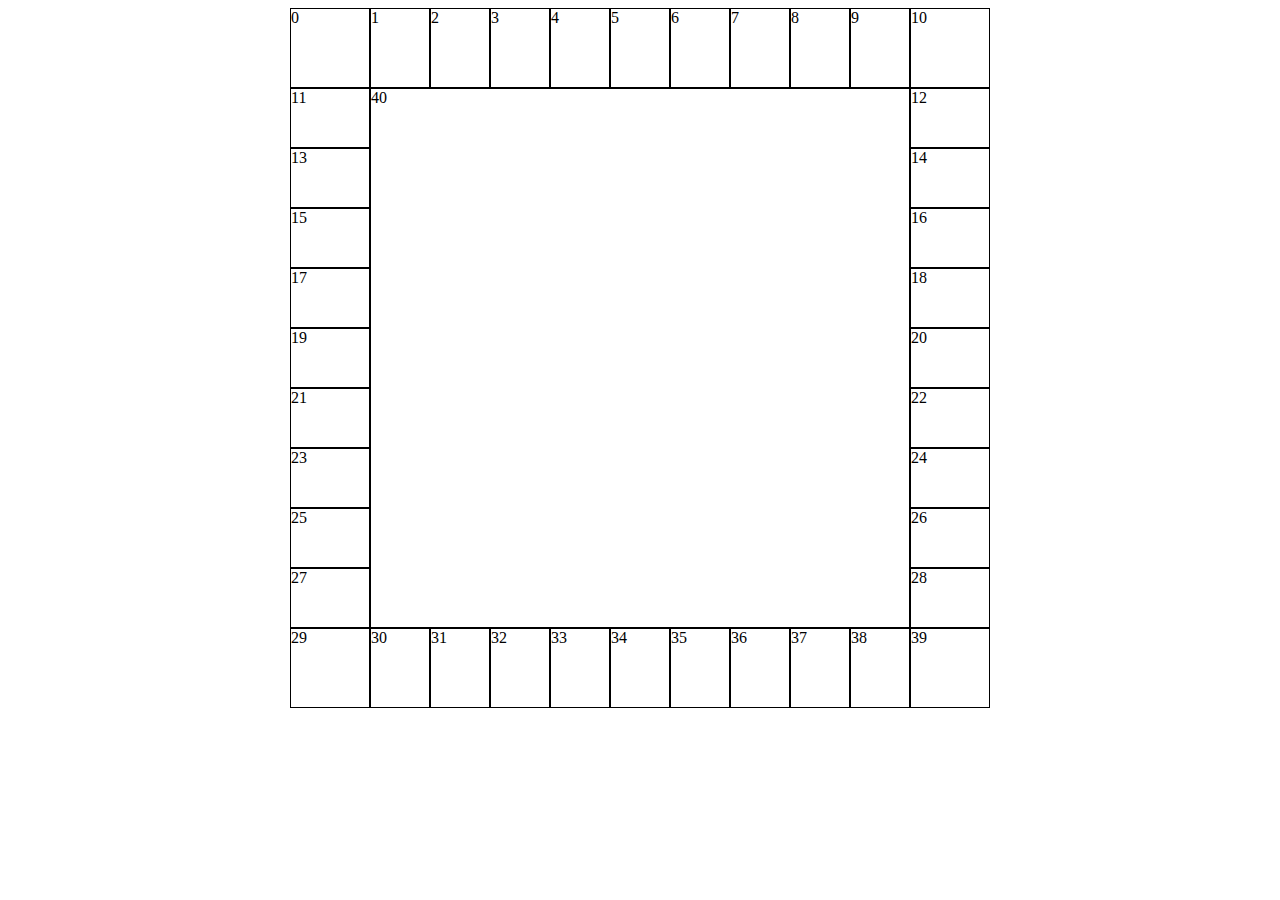
==== php/index.html @ 599a8031 "prima prova" ====
<!DOCTYPE html>
<html>
    <head>
        <link rel="stylesheet" href="/css/boardstyle.css"/>
        <script type="text/JavaScript" src="/js/ board.js"></script>
    </head>
    <body onload="main()">
        <div id="board"></div>   
    </body>
</html>
---- css/boardstyle.css ----
#board {
    display: grid;
    grid-template-columns: 80px 60px 60px 60px 60px 60px 60px 60px 60px 60px 80px;
    grid-template-rows: 80px 60px 60px 60px 60px 60px 60px 60px 60px 60px 80px;
    justify-content: center;
}


.board-item{
    border: solid 1px black;
}

#main{
    grid-area: 2 / 2 / 11 / 11;
}
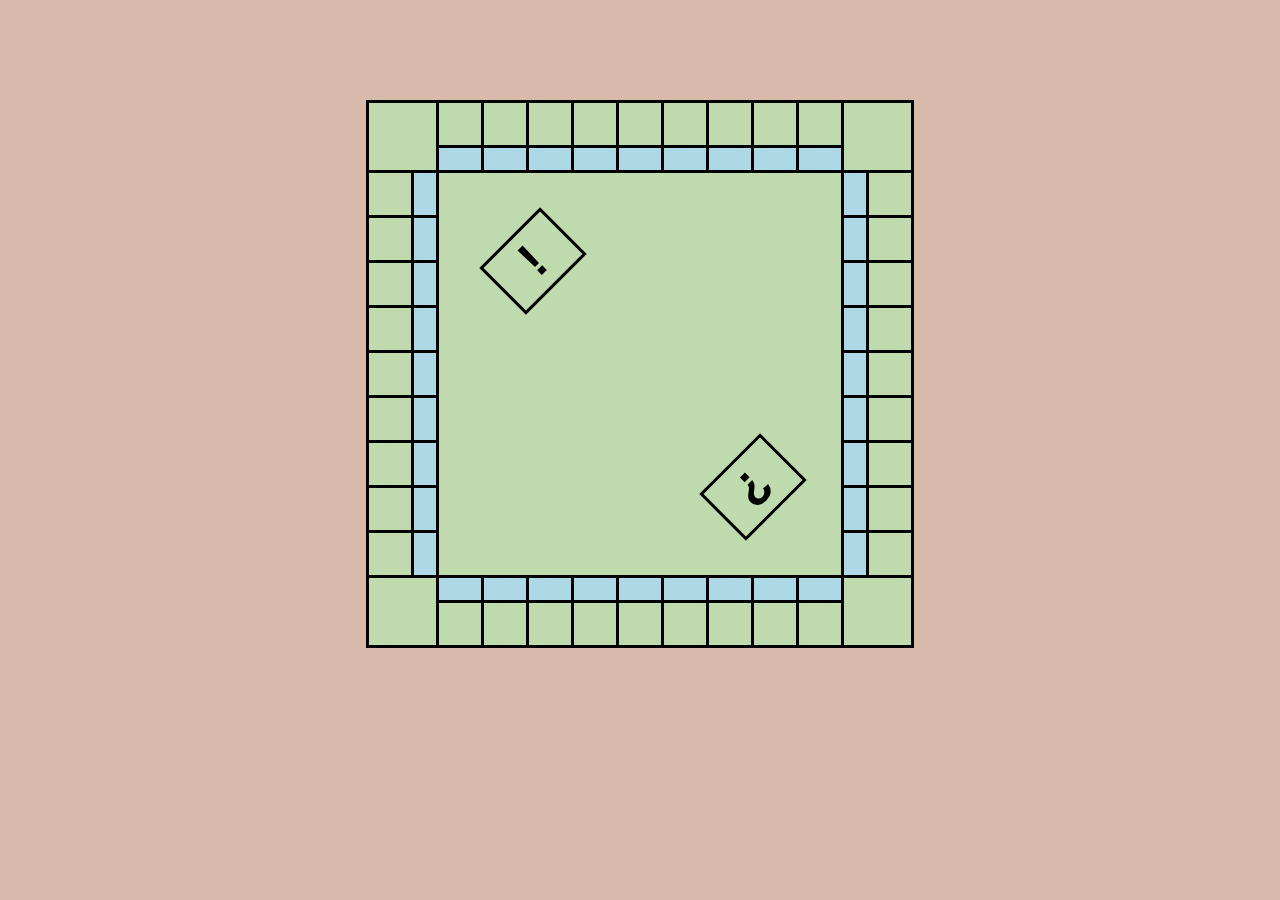
==== commit bf180619: "layout iniziato" ====
--- a/php/index.html
+++ b/php/index.html
@@ -2,9 +2,10 @@
 <html>
     <head>
         <link rel="stylesheet" href="/css/boardstyle.css"/>
-        <script type="text/JavaScript" src="/js/ board.js"></script>
+        <script type="text/JavaScript" src="/js/board.js"></script>
+        <script type="text/JavaScript" src="/js/game.js"></script>
     </head>
-    <body onload="main()">
-        <div id="board"></div>   
+    <body>
+        <div id="board-container"><div id="board"></div></div>
     </body>
 </html>--- a/css/boardstyle.css
+++ b/css/boardstyle.css
@@ -1,15 +1,89 @@
-#board {
-    display: grid;
-    grid-template-columns: 80px 60px 60px 60px 60px 60px 60px 60px 60px 60px 80px;
-    grid-template-rows: 80px 60px 60px 60px 60px 60px 60px 60px 60px 60px 80px;
-    justify-content: center;
+
+body {
+    background-color: #d7baaa;
 }
 
 
-.board-item{
-    border: solid 1px black;
+#board {
+    display: table;
+    border-collapse: collapse;
+    transition-property: filter;
+    transition-duration: 0.5s;
+    transition-timing-function: ease-in-out;
 }
 
-#main{
-    grid-area: 2 / 2 / 11 / 11;
-}+.casella {
+    width: 40px;
+    height: 40px;
+    border: 3px solid black;
+    background-color: #bfdbae;
+}
+
+.barra{
+    border: 3px solid black;
+    background-color: lightblue;
+}
+
+.riga:nth-child(2) .barra, .riga:nth-last-child(2) .barra{
+    height: 20px;
+    width: 40px;
+}
+
+.barra:nth-child(2), .barra:nth-last-child(2){
+    width: 20px;
+    height: 40px;
+}
+
+#imprevisti{
+    width: 80px;
+    height: 60px;
+    transform: translate(50px,-80px) rotate(-45deg);
+    border: 3px solid black;
+    display: flex;
+    font-weight: bold;
+    font-size: 50px;
+    flex-direction: row;
+    align-content: center;
+    justify-content: center;
+    font-family: 'Bebas Neue', sans-serif;
+}
+
+#probabilita{
+    width: 80px;
+    height: 60px;
+    border: 3px solid black;
+    transform: translate( 270px, 80px) rotate(135deg);
+    display: flex;
+    font-weight: bold;
+    font-size: 50px;
+    flex-direction: row;
+    align-content: center;
+    justify-content: center;
+    font-family: 'Bebas Neue', sans-serif;
+}
+
+
+#board-container{
+    display: flex;
+    justify-content: center;
+    margin: 100px;
+
+}
+
+
+#messaggio-informativo{
+    width: 400px;
+    display: flex;
+    position: fixed;
+    justify-content: center;
+    align-content: center;
+    flex-direction: row;
+    margin: auto;
+    font-size: 30px;
+    font-weight: bold;
+    color: black;
+    font-family: 'Lucida Sans', 'Lucida Sans Regular', 'Lucida Grande', 'Lucida Sans Unicode', Geneva, Verdana, sans-serif;
+    margin: 150px;
+}
+
+
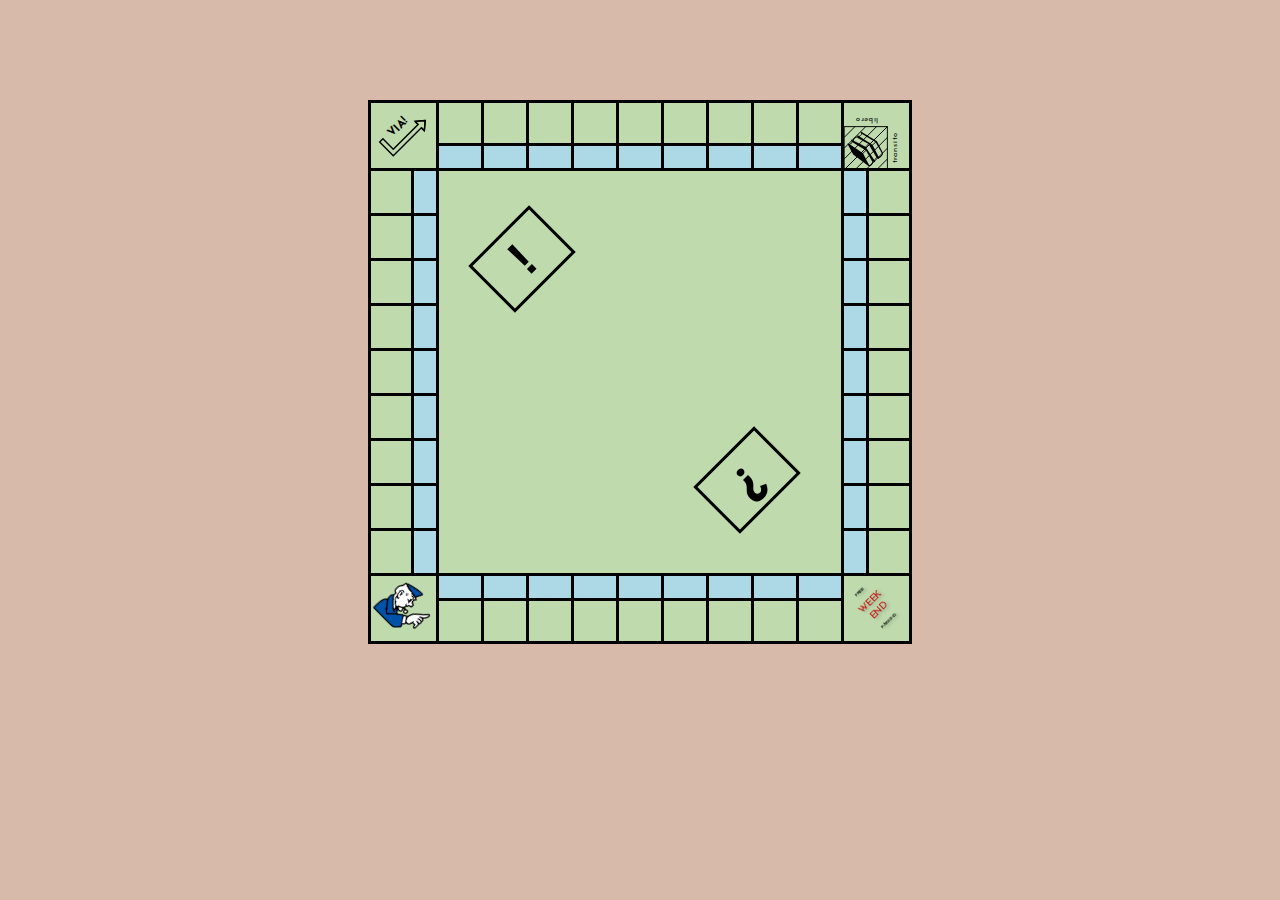
==== commit 18c0d50a: "aggiunte icone" ====
--- a/php/index.html
+++ b/php/index.html
@@ -4,6 +4,9 @@
         <link rel="stylesheet" href="/css/boardstyle.css"/>
         <script type="text/JavaScript" src="/js/board.js"></script>
         <script type="text/JavaScript" src="/js/game.js"></script>
+        <link rel="preconnect" href="https://fonts.googleapis.com">
+        <link rel="preconnect" href="https://fonts.gstatic.com" crossorigin>
+        <link href="https://fonts.googleapis.com/css2?family=Josefin+Sans:ital,wght@0,100..700;1,100..700&display=swap" rel="stylesheet">
     </head>
     <body>
         <div id="board-container"><div id="board"></div></div>
--- a/css/boardstyle.css
+++ b/css/boardstyle.css
@@ -1,6 +1,7 @@
 
 body {
     background-color: #d7baaa;
+    font-family: 'Josefin Sans';
 }
 
 
@@ -17,7 +18,15 @@
     height: 40px;
     border: 3px solid black;
     background-color: #bfdbae;
+    text-align: center;
+    padding: 0;
 }
+
+.immagine-casella{
+    width: 60px;
+    height: 60px;
+}
+
 
 .barra{
     border: 3px solid black;
@@ -37,12 +46,12 @@
 #imprevisti{
     width: 80px;
     height: 60px;
-    transform: translate(50px,-80px) rotate(-45deg);
+    transform: translate(40px,-80px) rotate(-45deg);
     border: 3px solid black;
     display: flex;
     font-weight: bold;
     font-size: 50px;
-    flex-direction: row;
+    flex-direction: column;
     align-content: center;
     justify-content: center;
     font-family: 'Bebas Neue', sans-serif;
@@ -52,14 +61,13 @@
     width: 80px;
     height: 60px;
     border: 3px solid black;
-    transform: translate( 270px, 80px) rotate(135deg);
+    transform: translate(265px,75px) rotate(135deg);
     display: flex;
     font-weight: bold;
     font-size: 50px;
-    flex-direction: row;
+    flex-direction: column;
     align-content: center;
     justify-content: center;
-    font-family: 'Bebas Neue', sans-serif;
 }
 
 
@@ -82,7 +90,6 @@
     font-size: 30px;
     font-weight: bold;
     color: black;
-    font-family: 'Lucida Sans', 'Lucida Sans Regular', 'Lucida Grande', 'Lucida Sans Unicode', Geneva, Verdana, sans-serif;
     margin: 150px;
 }
 
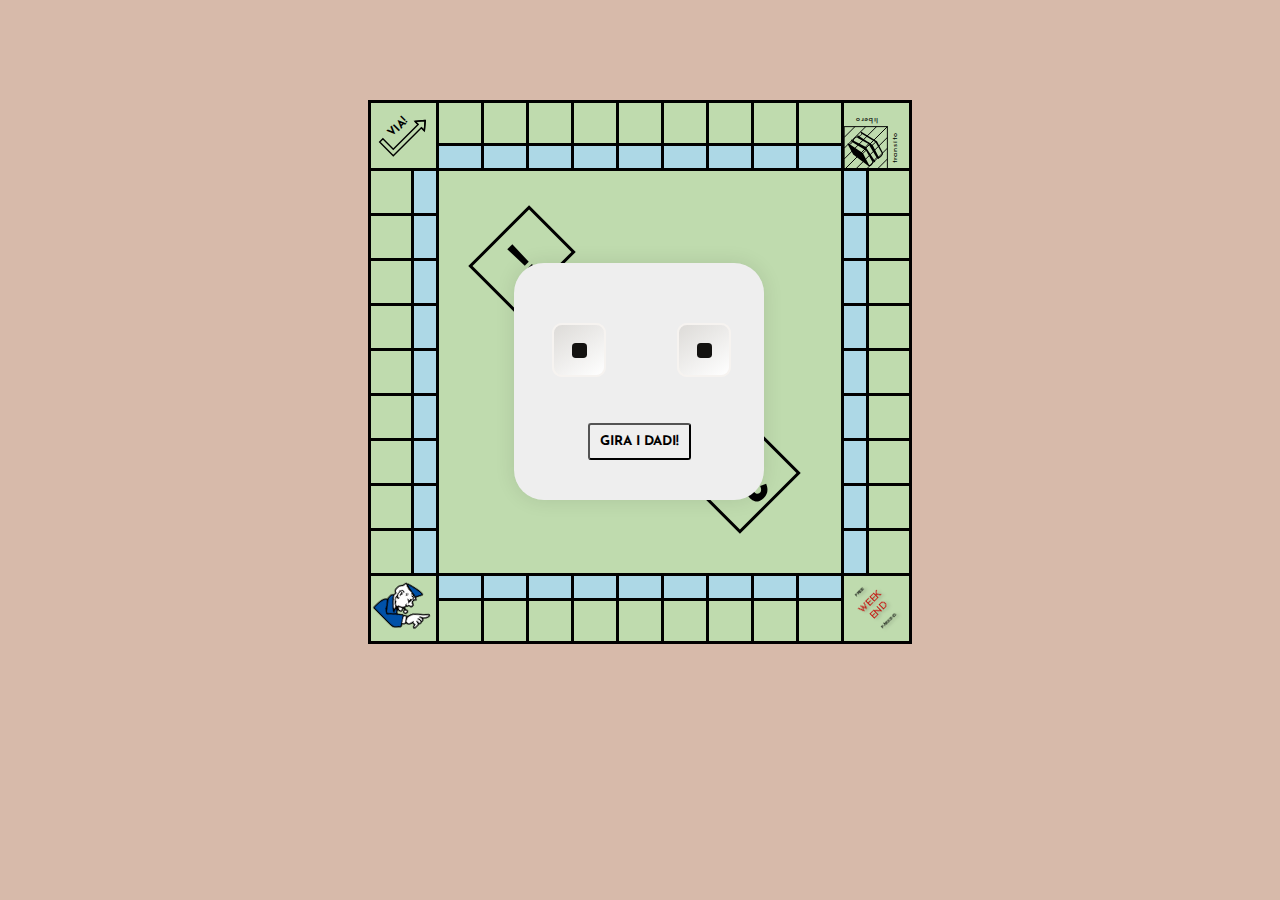
==== commit 8a7f5246: "aggiunti i dadi animati" ====
--- a/php/index.html
+++ b/php/index.html
@@ -1,12 +1,21 @@
 <!DOCTYPE html>
 <html>
     <head>
+
+
+
         <link rel="stylesheet" href="/css/boardstyle.css"/>
         <script type="text/JavaScript" src="/js/board.js"></script>
         <script type="text/JavaScript" src="/js/game.js"></script>
         <link rel="preconnect" href="https://fonts.googleapis.com">
         <link rel="preconnect" href="https://fonts.gstatic.com" crossorigin>
         <link href="https://fonts.googleapis.com/css2?family=Josefin+Sans:ital,wght@0,100..700;1,100..700&display=swap" rel="stylesheet">
+    
+    
+        <link rel="stylesheet" href="/css/dadi.css"/>
+        <script type="text/JavaScript" src="/js/dadi.js"></script>
+
+    
     </head>
     <body>
         <div id="board-container"><div id="board"></div></div>
--- a/css/dadi.css
+++ b/css/dadi.css
@@ -0,0 +1,146 @@
+/*  CONTENITORE DEI DADI */
+
+.dice-container {
+    position: absolute;
+    display: grid;
+    grid-template-columns: auto auto;
+    width: 250px;
+    padding: 60px 0 40px;
+    border-radius: 30px;
+    background: #eeeeee;
+    box-shadow: 0 0 20px rgba(0, 0, 0, .1);
+    transform: translate(75px,-175px);
+    transition-property: opacity;
+    transition-duration: 0.5s;
+}
+
+/* DADI */
+
+.dice {
+    margin: auto;
+    width: 50px;
+    height: 50px;
+    transform-style: preserve-3d;
+    transition: transform 2s ease;
+}
+
+
+@keyframes rolling {
+    100% {
+        transform: rotateX(720deg) rotateY(-720deg);
+    }
+}
+
+
+.face {
+    position: absolute;
+    width: 50px;
+    height: 50px;
+    border-radius: 10px;
+    border: 2.5px solid #f6f3f0;
+    transform-style: preserve-3d;
+    background: linear-gradient(
+        145deg, #dddbd8, #fff
+    );
+}
+
+.face::after {
+    position: absolute;
+    content: '';
+    top: 25px;
+    left: 25px;
+    width: 9px;
+    height: 9px;
+    border-radius: 25%;
+    background: #131210;
+}
+
+.front {
+    transform: translateZ(25px);
+}
+
+.back {
+    transform: rotateX(180deg) translateZ(25px);
+}
+
+.top {
+    transform: rotateX(90deg) translateZ(25px);
+}
+
+.bottom {
+    transform: rotateX(-90deg) translateZ(25px);
+}
+
+.right {
+    transform: rotateY(90deg) translateZ(25px);
+}
+
+.left {
+    transform: rotateY(-90deg) translateZ(25px);
+}
+
+.front::after {
+    width: 15px;
+    height: 15px;
+    margin: -7px 0 0 -7px;
+}
+
+.back::after {
+    margin: -17px 0 0 -17px;
+    box-shadow: 20px 0,
+                0 17px,
+                20px 17px,
+                0 25px,
+                20px 25px;
+}
+
+.top::after {
+    margin: -15px 0 0 -15px;
+    box-shadow: 20px 20px;
+}
+
+.bottom::after {
+    margin: -18px 0 0 -18px;
+    box-shadow: 13px 13px,
+                26px 26px,
+                26px 0,
+                0 26px;
+}
+
+.right::after {
+    margin: -15px 0 0 -15px;
+    box-shadow: 20px 0,
+    0 20px,
+    20px 20px;
+}
+
+.left::after {
+    margin: -17px 0 0 -17px;
+    box-shadow: 12px 12px,
+                25px 25px;
+}
+
+/* PULSANTE PER LANCIARE I DADI */
+
+#roll {
+    cursor: pointer;
+    border-radius: 3px;
+    margin-top: 50px;
+    margin-left: auto;
+    margin-right: auto;
+    font-weight: bold;
+    font-family: 'Josefin Sans';
+    padding: 10px;
+    transition: 0.5s;
+    grid-area: 2/1/3/3;
+}
+
+#roll:hover {
+    color: #fff;
+    background: #b33951;
+}
+
+#roll:disabled {
+    color: white;
+    background-color: white;
+}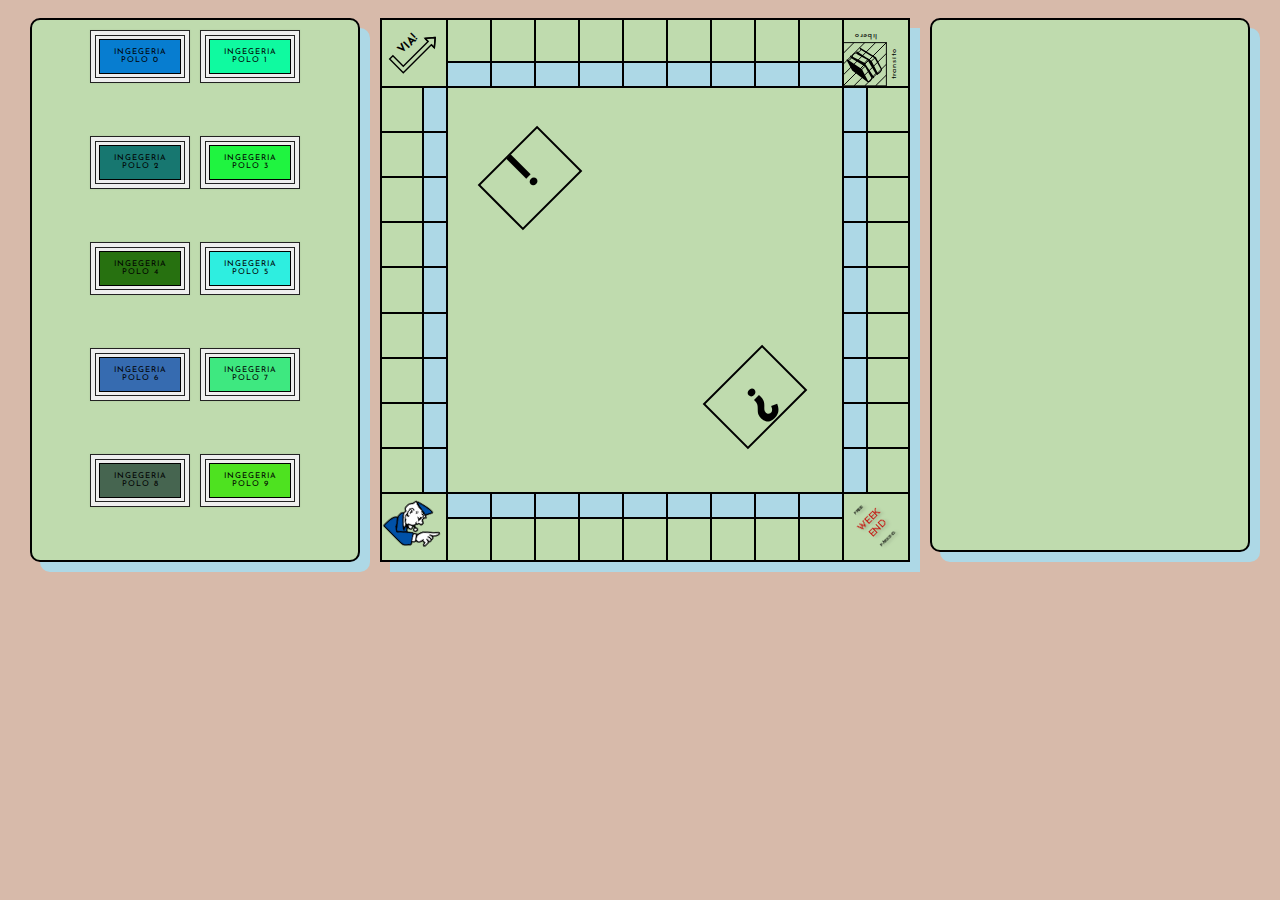
==== commit 0bb2d974: "modificati un poco i file ed aggiunto menu drag & drop con le caselle" ====
--- a/php/index.html
+++ b/php/index.html
@@ -2,22 +2,43 @@
 <html>
     <head>
 
+        <!-- Utilita -->
+        <script type="text/JavaScript" src="/js/utility.js"></script>
 
+        <!-- Foglio di stile del body -->
+        <link rel="stylesheet" href="/css/homepage.css"/>
 
+        <!-- Stampa ed inizializzazione della tavola -->
         <link rel="stylesheet" href="/css/boardstyle.css"/>
         <script type="text/JavaScript" src="/js/board.js"></script>
+
+        <!-- Gestione del gioco -->
         <script type="text/JavaScript" src="/js/game.js"></script>
+        <link rel="stylesheet" href="/css/game.css"/>
+
+        <!-- Inclusione del font -->
         <link rel="preconnect" href="https://fonts.googleapis.com">
         <link rel="preconnect" href="https://fonts.gstatic.com" crossorigin>
         <link href="https://fonts.googleapis.com/css2?family=Josefin+Sans:ital,wght@0,100..700;1,100..700&display=swap" rel="stylesheet">
     
     
+        <!-- Gestione dei dadi -->
         <link rel="stylesheet" href="/css/dadi.css"/>
         <script type="text/JavaScript" src="/js/dadi.js"></script>
+
+        <!-- Gestione delle caselle -->
+        <link rel="stylesheet" href="/css/casella.css"/>
+        <script type="text/JavaScript" src="/js/scenario.js"></script>
+
+
 
     
     </head>
     <body>
-        <div id="board-container"><div id="board"></div></div>
+        <div id="game-container">
+            <div id="contenitore-proprieta"></div>
+            <div id="board-container"><div id="board"></div></div>
+            <div id="contenitore-lato"></div>
+        </div>
     </body>
 </html>--- a/css/homepage.css
+++ b/css/homepage.css
@@ -0,0 +1,11 @@
+
+body {
+    background-color: #d7baaa;
+    font-family: 'Josefin Sans';
+}
+
+
+#game-container{
+    display: flex;
+    justify-content: center;
+}--- a/css/boardstyle.css
+++ b/css/boardstyle.css
@@ -1,9 +1,13 @@
 
-body {
-    background-color: #d7baaa;
-    font-family: 'Josefin Sans';
+
+#board-container{
+    display: flex;
+    justify-content: center;
+    width: fit-content;
+    margin: 10px;
+
+    box-shadow: 10px 10px lightblue;
 }
-
 
 #board {
     display: table;
@@ -16,7 +20,7 @@
 .casella {
     width: 40px;
     height: 40px;
-    border: 3px solid black;
+    border: 2px solid black;
     background-color: #bfdbae;
     text-align: center;
     padding: 0;
@@ -29,7 +33,7 @@
 
 
 .barra{
-    border: 3px solid black;
+    border: 2px solid black;
     background-color: lightblue;
 }
 
@@ -47,50 +51,23 @@
     width: 80px;
     height: 60px;
     transform: translate(40px,-80px) rotate(-45deg);
-    border: 3px solid black;
-    display: flex;
+    border: 2px solid black;
+    text-align: center;
     font-weight: bold;
     font-size: 50px;
-    flex-direction: column;
-    align-content: center;
-    justify-content: center;
-    font-family: 'Bebas Neue', sans-serif;
 }
 
 #probabilita{
     width: 80px;
     height: 60px;
-    border: 3px solid black;
+    border: 2px solid black;
     transform: translate(265px,75px) rotate(135deg);
-    display: flex;
     font-weight: bold;
     font-size: 50px;
-    flex-direction: column;
-    align-content: center;
-    justify-content: center;
+    text-align: center;
 }
 
 
-#board-container{
-    display: flex;
-    justify-content: center;
-    margin: 100px;
-
-}
 
 
-#messaggio-informativo{
-    width: 400px;
-    display: flex;
-    position: fixed;
-    justify-content: center;
-    align-content: center;
-    flex-direction: row;
-    margin: auto;
-    font-size: 30px;
-    font-weight: bold;
-    color: black;
-    margin: 150px;
-}
 
-
--- a/css/game.css
+++ b/css/game.css
@@ -0,0 +1,31 @@
+
+#messaggio-informativo{
+    width: 50%;
+
+    /* posizione */
+    position: absolute;
+    left: 25%;
+    right: 25%;
+    top: 20%;
+
+    text-align: center;
+    font-size: 30px;
+    font-weight: bold;
+    color: black;
+}
+
+#game-container{
+    transition-property: transform;
+    transition: ease-in-out 0.5s;
+}
+
+
+#contenitore-lato{
+    margin: 10px;
+    width: 25%;
+    height: 530px;
+    background-color: #bfdbae;
+    border: solid 2px black;
+    border-radius: 10px;
+    box-shadow: 10px 10px lightblue;
+}--- a/css/dadi.css
+++ b/css/dadi.css
@@ -5,10 +5,8 @@
     display: grid;
     grid-template-columns: auto auto;
     width: 250px;
-    padding: 60px 0 40px;
+    padding: 40px 0 40px;
     border-radius: 30px;
-    background: #eeeeee;
-    box-shadow: 0 0 20px rgba(0, 0, 0, .1);
     transform: translate(75px,-175px);
     transition-property: opacity;
     transition-duration: 0.5s;
@@ -133,10 +131,11 @@
     padding: 10px;
     transition: 0.5s;
     grid-area: 2/1/3/3;
+    text-align: center;
 }
 
 #roll:hover {
-    color: #fff;
+    color: white;
     background: #b33951;
 }
 
--- a/css/casella.css
+++ b/css/casella.css
@@ -0,0 +1,92 @@
+
+#contenitore-proprieta {
+    width: 25%;
+    height: 530px;
+
+    /* disposizione elementi */
+    display: flex;
+    justify-content: center;
+    align-items: flex-start;
+    flex-flow: row;
+    flex-wrap: wrap;
+    overflow: auto;
+    padding: 5px;
+
+
+    background-color: #bfdbae;
+    border: solid 2px black;
+    border-radius: 10px;
+    margin: 10px;
+
+    box-shadow: 10px 10px lightblue;
+
+}
+
+.descrizione {
+    margin: 2px;
+    text-align: center;
+}
+
+.carta {
+    width: 100px;
+    height: fit-content;
+    max-height: 400px; 
+    border: 1px solid #222;
+    box-sizing: border-box;
+    padding: 4px;
+    text-align: center;
+    font-weight: bold;
+    margin: 5px;
+    box-shadow: 0 0 2px rgba(43,47,62,.1);
+    transition: 1s all ease;
+    background-color: #eeeeee;
+}
+
+.proprieta {
+    border: 1px solid #222;
+    text-align: center;
+    text-transform: uppercase;
+    padding: 3px;
+    font-size: 28px;
+    letter-spacing: 0.5px;
+    font-family: 'Balthazar', serif;
+    font-weight: 400;
+    cursor: pointer;
+    outline: none;
+    transition: 0.3s ease-out;
+}
+
+.proprieta > .titolo {
+    font-family: 'Josefin Sans';
+    height: 25px;
+    font-size: 8px;
+    letter-spacing: 1px;
+    padding-top: 8px;
+    border: solid 1px black;
+}
+
+.proprieta > .descrizione-contenitore {
+    font-family: 'Josefin Sans';
+    font-size: 5px;
+    width: 100%;
+    display: flex;
+    flex-wrap: wrap;
+    justify-content: center ;
+    margin-top: 2px;
+}
+
+summary{
+    list-style: none;
+}
+summary::-webkit-details-marker, summary::marker {
+    /* Hides marker on Safari */
+    display: none;
+}
+
+details {
+    background-color: #eeeeee;
+}
+
+details[open]:hover {
+    scale: 1.5;
+}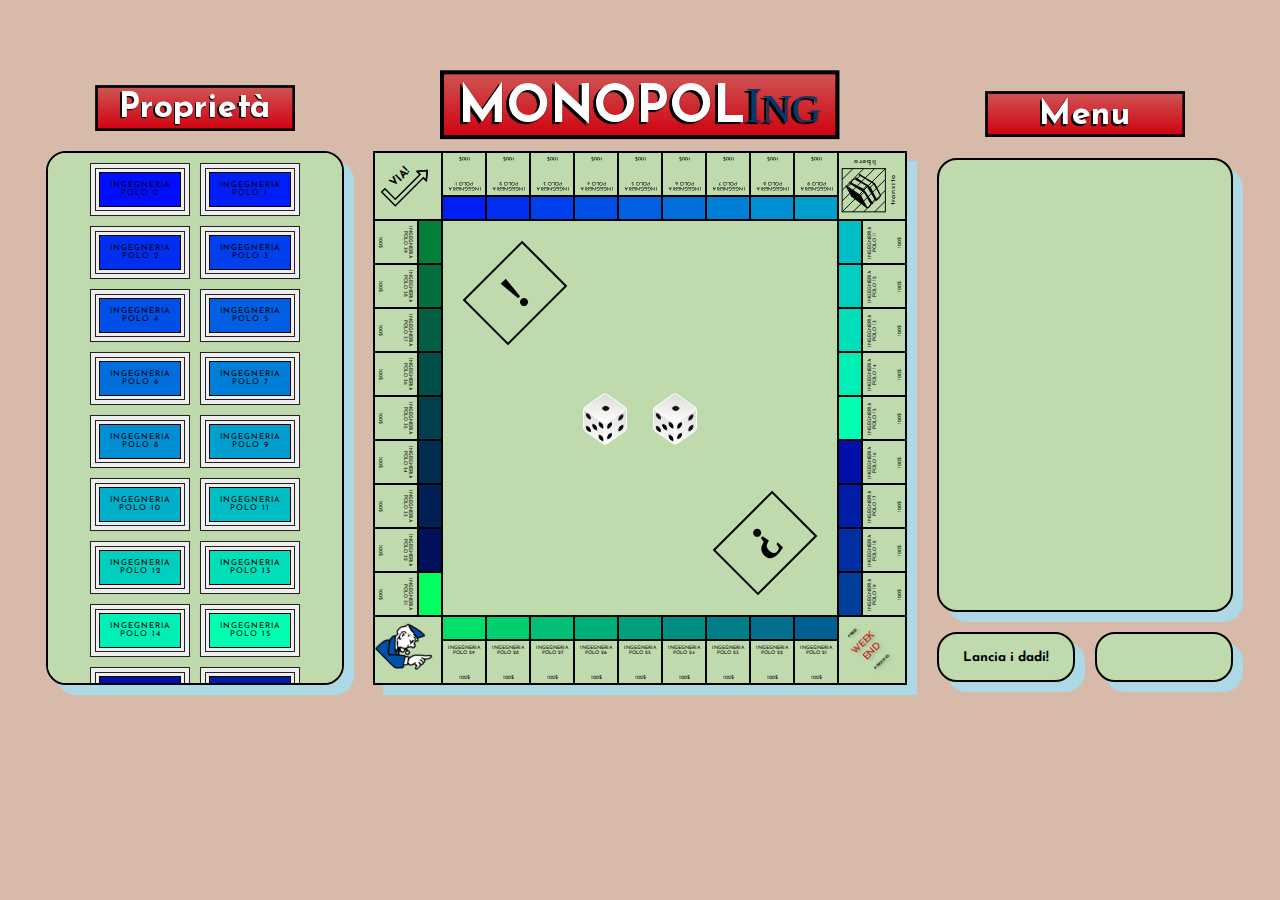
==== commit 518a0272: "sistemati i dadi (adesso sono belli), aggiunto parte del caricamento dello scenario e sistemato in p" ====
--- a/php/index.html
+++ b/php/index.html
@@ -5,40 +5,37 @@
         <!-- Utilita -->
         <script type="text/JavaScript" src="/js/utility.js"></script>
 
-        <!-- Foglio di stile del body -->
-        <link rel="stylesheet" href="/css/homepage.css"/>
-
-        <!-- Stampa ed inizializzazione della tavola -->
-        <link rel="stylesheet" href="/css/boardstyle.css"/>
-        <script type="text/JavaScript" src="/js/board.js"></script>
-
-        <!-- Gestione del gioco -->
-        <script type="text/JavaScript" src="/js/game.js"></script>
-        <link rel="stylesheet" href="/css/game.css"/>
-
         <!-- Inclusione del font -->
         <link rel="preconnect" href="https://fonts.googleapis.com">
         <link rel="preconnect" href="https://fonts.gstatic.com" crossorigin>
         <link href="https://fonts.googleapis.com/css2?family=Josefin+Sans:ital,wght@0,100..700;1,100..700&display=swap" rel="stylesheet">
     
+
+        <!-- Layout di gioco -->
+        <script type="text/JavaScript" src="/js/layoutGioco.js"></script>
+        <link rel="stylesheet" href="/css/layoutGioco.css"/>
+
+        <!-- Stampa ed inizializzazione della tavola -->
+        <link rel="stylesheet" href="/css/board.css"/>
+        <script type="text/JavaScript" src="/js/board.js"></script>
+
+   
     
         <!-- Gestione dei dadi -->
         <link rel="stylesheet" href="/css/dadi.css"/>
         <script type="text/JavaScript" src="/js/dadi.js"></script>
 
-        <!-- Gestione delle caselle -->
+        <!-- Gestione delle proprieta -->
         <link rel="stylesheet" href="/css/casella.css"/>
-        <script type="text/JavaScript" src="/js/scenario.js"></script>
+        <script type="text/JavaScript" src="/js/casella.js"></script>
 
 
+        <!-- INIT -->
+        <script type="text/JavaScript" src="/js/init.js"></script>
 
     
     </head>
     <body>
-        <div id="game-container">
-            <div id="contenitore-proprieta"></div>
-            <div id="board-container"><div id="board"></div></div>
-            <div id="contenitore-lato"></div>
-        </div>
+        <div id="game-container"></div>
     </body>
 </html>--- a/css/layoutGioco.css
+++ b/css/layoutGioco.css
@@ -0,0 +1,139 @@
+/* LAYOUT DI GIOCO */
+
+/* stili generici */
+body {
+    background-color: #d7baaa;
+    font-family: 'Josefin Sans';
+}
+
+.element {
+    background-color: #bfdbae;
+    border: solid 2px black;
+    border-radius: 20px;
+    box-shadow: 10px 10px lightblue;
+}
+
+.container {
+    display: flex;
+    justify-content: center;
+}
+
+.sub-container{
+    margin: 10px;
+    height: 700px;
+
+    display: flex;
+    flex-direction: column;
+    align-items: flex-start;
+    justify-content: center;
+}
+
+.sub-sub-container{
+    height: 540px;
+}
+
+.header{
+    height: 100px;
+    width: 100%;
+    display: flex;
+    align-content: center;
+    justify-content: center;
+    position: relative;
+}
+
+.header img{
+    position: absolute;
+    bottom: 10px;
+}
+
+
+/* board */
+#board-container{
+    width: fit-content;
+    flex-direction: column;
+    justify-content: center;
+}
+
+
+/* property */
+#property-container{
+    width: 25%;
+    display: flex;
+    flex-direction: column;
+    align-items: center;
+}
+
+#property{
+    width: 90%;
+    height: 520px;
+    margin: 10px;
+}
+
+
+/* menu */
+#menu-container{
+    width: 25%;
+}
+
+#menu{
+    width: 100%;
+    display: flex;
+    flex-direction: row;
+    flex-wrap: wrap;
+}
+
+#chat{
+    flex: 100%;
+    margin: 10px;
+    width: 90%;
+    height: 450px;
+}
+
+
+/* bottoni della schermata */
+.bottone{
+    flex: 40%;
+    margin: 10px;
+    height: 50px;
+    font-weight: bold;
+    font-family: 'Josefin Sans';
+}
+
+#roll {
+    transition: 0.5s;
+    text-align: center;
+}
+
+#roll:hover {
+    color: white;
+    background: #b33951;
+}
+
+#roll:disabled {
+    color:  white;
+    background-color: #bfdbae;
+}
+
+
+/* messaggio informativo */
+#messaggio-informativo{
+    width: 50%;
+    /* posizione */
+    position: absolute;
+    left: 25%;
+    right: 25%;
+    top: 20%;
+
+    text-align: center;
+    font-size: 30px;
+    font-weight: bold;
+    color: black;
+}
+
+#game-container{
+    transition: 0.5s ease;
+}
+
+
+
+
--- a/css/board.css
+++ b/css/board.css
@@ -0,0 +1,121 @@
+
+
+#board {
+    display: table;
+    border-collapse: collapse;
+    width: fit-content;
+    border-radius: 0px;
+}
+
+.casella {
+
+    width: 40px;
+    height: 40px;
+    border: 2px solid black;
+    background-color: #bfdbae;
+}
+
+.immagine-casella{
+    width: 30px;
+    height: 30px;
+}
+
+.testo-casella{
+    position: relative;
+    text-transform: uppercase;
+    font-size: 5px;
+    text-align: center;
+    width: 100%;
+    height: 100%;
+}
+
+.nome-casella{
+    position: absolute;
+    top: 3px;
+    width: 40px;
+    height: 20px;
+    margin: 0;
+}
+
+.prezzo-casella{
+    position: absolute;
+    bottom: 2px;
+    width: 100%;
+    margin: 0;
+}
+
+.imprevisti, .probabilita{
+    text-align: center;
+    font-size: 30px;
+    font-weight: bold;
+    font-family: 'Times New Roman', Times, serif;
+}
+
+.imprevisti{
+    color: #c0392b;
+}
+
+.probabilita{
+    color: #2980b9;
+}
+
+
+.barra{
+    border: 2px solid black;
+    background-color: lightblue;
+}
+
+.riga:nth-child(2) .barra, .riga:nth-last-child(2) .barra{
+    height: 20px;
+    width: 40px;
+}
+
+.barra:nth-child(2), .barra:nth-last-child(2){
+    width: 20px;
+    height: 40px;
+}
+
+#imprevisti{
+    width: 80px;
+    height: 60px;
+    border: 2px solid black;
+    
+    
+    /* posizione */
+    position: absolute;
+    top: 40px;
+    left: 30px;
+    transform: rotate(-45deg);
+
+    font-family:'Times New Roman', Times, serif;
+    font-weight: bold;
+    font-size: 50px;
+    text-align: center;
+}
+
+#centro{
+    position: relative;
+}
+
+#probabilita{
+    width: 80px;
+    height: 60px;
+    border: 2px solid black;
+
+    /* posizione */
+    position: absolute;
+    bottom: 40px;
+    right: 30px;
+    transform: rotate(135deg);
+
+
+    font-family:'Times New Roman', Times, serif;
+    font-weight: bold;
+    font-size: 50px;
+    text-align: center;
+}
+
+
+
+
+
--- a/css/dadi.css
+++ b/css/dadi.css
@@ -1,13 +1,20 @@
 /*  CONTENITORE DEI DADI */
 
 .dice-container {
+    height: fit-content;
+
+
+    /* posizione */
     position: absolute;
-    display: grid;
-    grid-template-columns: auto auto;
-    width: 250px;
-    padding: 40px 0 40px;
+    top: calc(50% - 35px);
+    left: calc(50% - 70px);
+
+
+    display: flex;
+    justify-content: center;
+    
+
     border-radius: 30px;
-    transform: translate(75px,-175px);
     transition-property: opacity;
     transition-duration: 0.5s;
 }
@@ -15,28 +22,37 @@
 /* DADI */
 
 .dice {
-    margin: auto;
-    width: 50px;
-    height: 50px;
+    margin: 20px;
+    width: 30px;
+    height: 30px;
     transform-style: preserve-3d;
-    transition: transform 2s ease;
+    transform: rotateX(45deg) rotateZ(45deg);
+
 }
-
 
 @keyframes rolling {
     100% {
-        transform: rotateX(720deg) rotateY(-720deg);
+        transform: rotateX(360deg) rotateY(720deg) rotateZ(18deg);
+    }
+}
+
+@keyframes lancio {
+    50% {
+        transform: translate(0,-30px);
     }
 }
 
 
+
 .face {
     position: absolute;
-    width: 50px;
-    height: 50px;
-    border-radius: 10px;
-    border: 2.5px solid #f6f3f0;
+    width: 30px;
+    height: 30px;
     transform-style: preserve-3d;
+
+    border-radius: 4px;
+    border: solid 1px white;
+
     background: linear-gradient(
         145deg, #dddbd8, #fff
     );
@@ -45,101 +61,83 @@
 .face::after {
     position: absolute;
     content: '';
-    top: 25px;
-    left: 25px;
-    width: 9px;
-    height: 9px;
-    border-radius: 25%;
+    
+    top: 10px;
+    left: 10px;
+    width: 7px;
+    height: 7px;
+
+    border-radius: 100%;
+
     background: #131210;
 }
 
 .front {
-    transform: translateZ(25px);
+    transform: translateZ(15px);
 }
 
 .back {
-    transform: rotateX(180deg) translateZ(25px);
+    transform: rotateX(180deg) translateZ(15px);
 }
 
 .top {
-    transform: rotateX(90deg) translateZ(25px);
+    transform: rotateX(90deg) translateZ(15px);
 }
 
 .bottom {
-    transform: rotateX(-90deg) translateZ(25px);
+    transform: rotateX(-90deg) translateZ(15px);
 }
 
 .right {
-    transform: rotateY(90deg) translateZ(25px);
+    transform: rotateY(90deg) translateZ(15px);
 }
 
 .left {
-    transform: rotateY(-90deg) translateZ(25px);
+    transform: rotateY(-90deg) translateZ(15px);
 }
 
+
+
 .front::after {
-    width: 15px;
-    height: 15px;
-    margin: -7px 0 0 -7px;
+    margin: 1px 2px;
 }
 
+
 .back::after {
-    margin: -17px 0 0 -17px;
-    box-shadow: 20px 0,
-                0 17px,
-                20px 17px,
-                0 25px,
-                20px 25px;
+    margin: -7px -6px;
+    box-shadow: 0px 9px,
+                0px 18px,
+                15px 0px,
+                15px 9px,
+                15px 18px;
 }
 
+
 .top::after {
-    margin: -15px 0 0 -15px;
-    box-shadow: 20px 20px;
+    margin: -7px -7px;
+    box-shadow: 18px 18px;
 }
 
+
 .bottom::after {
-    margin: -18px 0 0 -18px;
-    box-shadow: 13px 13px,
-                26px 26px,
-                26px 0,
-                0 26px;
+    margin: -7px -7px;
+    box-shadow: 18px 0px,
+                18px 18px,
+                9px 9px,
+                0px 18px;
 }
 
+
 .right::after {
-    margin: -15px 0 0 -15px;
-    box-shadow: 20px 0,
-    0 20px,
-    20px 20px;
+    margin: -6px -6px;
+    box-shadow: 15px 0,
+                15px 16px,
+                0px 16px;
 }
 
+
 .left::after {
-    margin: -17px 0 0 -17px;
-    box-shadow: 12px 12px,
-                25px 25px;
-}
-
-/* PULSANTE PER LANCIARE I DADI */
-
-#roll {
-    cursor: pointer;
-    border-radius: 3px;
-    margin-top: 50px;
-    margin-left: auto;
-    margin-right: auto;
-    font-weight: bold;
-    font-family: 'Josefin Sans';
-    padding: 10px;
-    transition: 0.5s;
-    grid-area: 2/1/3/3;
-    text-align: center;
-}
-
-#roll:hover {
-    color: white;
-    background: #b33951;
-}
-
-#roll:disabled {
-    color: white;
-    background-color: white;
+    margin: -6px -6px;
+    box-shadow: 8px 8px,
+                16px 16px;
 }--- a/css/casella.css
+++ b/css/casella.css
@@ -1,8 +1,5 @@
 
-#contenitore-proprieta {
-    width: 25%;
-    height: 530px;
-
+#property {
     /* disposizione elementi */
     display: flex;
     justify-content: center;
@@ -11,15 +8,6 @@
     flex-wrap: wrap;
     overflow: auto;
     padding: 5px;
-
-
-    background-color: #bfdbae;
-    border: solid 2px black;
-    border-radius: 10px;
-    margin: 10px;
-
-    box-shadow: 10px 10px lightblue;
-
 }
 
 .descrizione {
@@ -88,5 +76,5 @@
 }
 
 details[open]:hover {
-    scale: 1.5;
+    scale: 1.8;
 }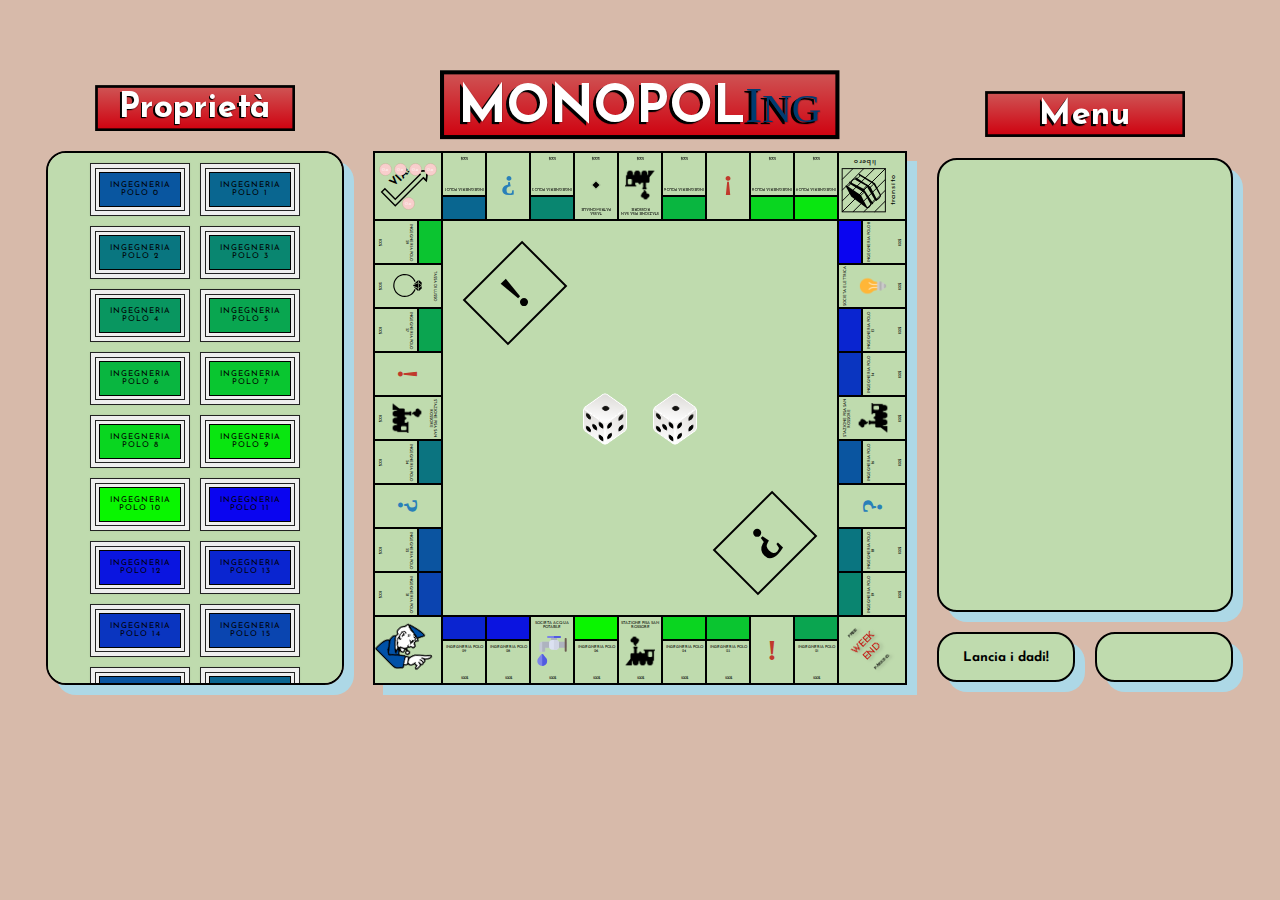
==== commit 2d11028c: "inizio creazione struttura giocatore e movimento della pedina" ====
--- a/php/index.html
+++ b/php/index.html
@@ -18,8 +18,6 @@
         <!-- Stampa ed inizializzazione della tavola -->
         <link rel="stylesheet" href="/css/board.css"/>
         <script type="text/JavaScript" src="/js/board.js"></script>
-
-   
     
         <!-- Gestione dei dadi -->
         <link rel="stylesheet" href="/css/dadi.css"/>
@@ -28,6 +26,10 @@
         <!-- Gestione delle proprieta -->
         <link rel="stylesheet" href="/css/casella.css"/>
         <script type="text/JavaScript" src="/js/casella.js"></script>
+
+        <!-- Gestione del gioco -->
+        <link rel="stylesheet" href="/css/gioco.css"/>
+        <script type="text/JavaScript" src="/js/gioco.js"></script>
 
 
         <!-- INIT -->
--- a/css/board.css
+++ b/css/board.css
@@ -8,25 +8,45 @@
 }
 
 .casella {
-
+    position: relative;
     width: 40px;
     height: 40px;
     border: 2px solid black;
     background-color: #bfdbae;
 }
 
-.immagine-casella{
-    width: 30px;
-    height: 30px;
-}
-
 .testo-casella{
     position: relative;
     text-transform: uppercase;
-    font-size: 5px;
+    font-size: 4px;
     text-align: center;
     width: 100%;
     height: 100%;
+}
+
+.testo-casella.destra{
+    position: absolute;
+    top: -11px;
+    left: 13px;
+    width: 40px;
+    height: 64px;
+}
+
+.testo-casella.sinistra{
+    position: absolute;
+    top: -11px;
+    left: 13px;
+    width: 40px;
+    height: 64px;
+}
+
+
+.immagine-casella{
+    position: absolute;
+    left: 5px;
+    top: 18px;
+    width: 30px;
+    height: 30px;
 }
 
 .nome-casella{
@@ -61,6 +81,7 @@
 
 
 .barra{
+    position: relative;
     border: 2px solid black;
     background-color: lightblue;
 }
@@ -119,3 +140,7 @@
 
 
 
+
+
+
+
--- a/css/casella.css
+++ b/css/casella.css
@@ -66,8 +66,9 @@
 summary{
     list-style: none;
 }
+
+/* per nasconderlo anche su safari */
 summary::-webkit-details-marker, summary::marker {
-    /* Hides marker on Safari */
     display: none;
 }
 
@@ -77,4 +78,5 @@
 
 details[open]:hover {
     scale: 1.8;
-}+}
+
--- a/css/gioco.css
+++ b/css/gioco.css
@@ -0,0 +1,26 @@
+
+
+
+
+/* contenitore dei giocatori */
+.contenitore-giocatori{
+    position: absolute;
+    width: 100%;
+    height: 100%;
+    display: flex;
+    justify-content: center;
+    align-items: center;
+    flex-direction: row;
+    flex-wrap: wrap;
+    gap: 2px;
+
+    top: 0;
+    left: 0;
+}
+
+
+.giocatore{
+    width: 13px;
+    height: 13px;
+}
+
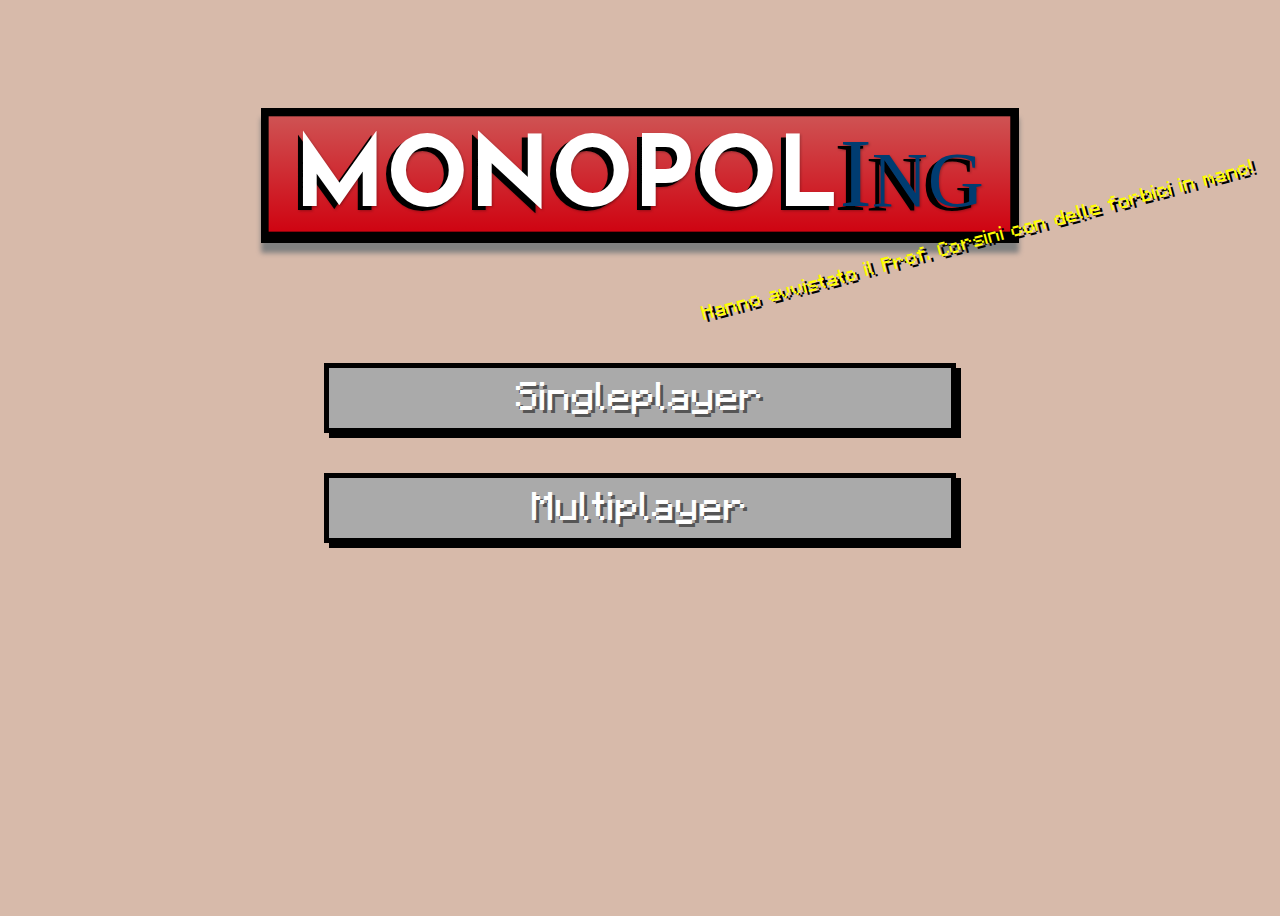
==== commit 832d40dc: "sistemata homepage e messageBox" ====
--- a/php/index.html
+++ b/php/index.html
@@ -9,11 +9,14 @@
         <link rel="preconnect" href="https://fonts.googleapis.com">
         <link rel="preconnect" href="https://fonts.gstatic.com" crossorigin>
         <link href="https://fonts.googleapis.com/css2?family=Josefin+Sans:ital,wght@0,100..700;1,100..700&display=swap" rel="stylesheet">
-    
 
         <!-- Layout di gioco -->
         <script type="text/JavaScript" src="/js/layoutGioco.js"></script>
         <link rel="stylesheet" href="/css/layoutGioco.css"/>
+
+        <!-- HomePage -->
+        <script type="text/JavaScript" src="/js/homepage.js"></script>
+        <link rel="stylesheet" href="/css/homepage.css"/>
 
         <!-- Stampa ed inizializzazione della tavola -->
         <link rel="stylesheet" href="/css/board.css"/>
@@ -38,6 +41,7 @@
     
     </head>
     <body>
+        <div id="home-container"></div>
         <div id="game-container"></div>
     </body>
 </html>--- a/css/layoutGioco.css
+++ b/css/layoutGioco.css
@@ -131,6 +131,8 @@
 }
 
 #game-container{
+    width: 100%;
+    height: 100vh;
     transition: 0.5s ease;
 }
 
--- a/css/homepage.css
+++ b/css/homepage.css
@@ -0,0 +1,74 @@
+@font-face {
+    font-family: 'Minecraft-8-bit';
+    src: url('/fonts/MinecraftRegular-Bmg3.otf') format('opentype');
+    font-weight: normal;
+    font-style: normal;
+}
+
+@keyframes testo {
+    50%{
+        font-size: 25px;
+    }
+}
+
+#home-container{
+    width: 100%;
+    min-height: 100vh;
+
+    position: relative;
+    display: flex;
+    align-items: center;
+    align-content: center;
+    flex-direction: column;
+
+
+}
+
+#main-logo{
+    width: 60%;
+    margin-top: 100px;
+    height: fit-content;
+    background-color: black;
+    box-shadow: grey 0px 10px 5px;
+    margin-bottom: 100px;
+}
+
+#scritta-home{
+    position: absolute;
+
+    transform: translateX(calc(80% - 300px)) translateY(220px) rotateZ(-15deg);
+    text-align: center;
+    width: 800px;
+    height: 40px;
+
+    animation: testo 2s linear infinite;
+
+    font-size: 20px;
+    font-family: Minecraft-8-bit;
+    text-shadow: black 3px 3px;
+    color: yellow;
+}
+
+.homepage-button{
+    width: 50%;
+    height: 70px;
+    margin: 20px;
+
+
+
+    font-family: Minecraft-8-bit;
+    font-weight: 500;
+    font-size: 40px;
+    color: white;
+    text-shadow: #555555 3px 3px;
+
+
+    border: solid 5px black;
+    background-color: #AAAAAA;
+    box-shadow: black 5px 5px;
+}
+
+.homepage-button:hover{
+    background-color: #555555;
+}
+
--- a/css/board.css
+++ b/css/board.css
@@ -136,11 +136,77 @@
     text-align: center;
 }
 
-
-
-
-
-
-
-
-
+/* message-box */
+#message-box{
+    position: absolute;
+    width: 700px;
+    height: 400px;
+
+    top: calc(50% - 200px);
+    left: calc(50% - 350px);
+
+    background-color: white;
+    border: 5px solid lightgrey;
+    border-radius: 30px;
+    
+    box-shadow: grey 5px 5px;
+    z-index: 1;
+
+    transition-property: top left 0.5s ease-in-out;
+}
+
+#exit-message-box{
+    color: grey;
+    font-weight: 700;
+    font-family: 'Times New Roman', Times, serif;
+    
+    position: absolute;
+    right: 30px;
+    top: 20px;
+
+}
+
+.exit{
+    width: 30px;
+    height: 30px;
+    text-align: center;
+    border: solid 2px lightgrey;
+    background-color: white;
+    border-radius: 6px;
+}
+
+#descrizione-message-box{
+    color: grey;
+    font-weight: 500;
+    font-size: 30px;
+
+    position: absolute;
+    left: 10%;
+    top: 200px;
+    
+    width: 80%;
+    height: 150px;
+    text-align: center;
+}
+
+#titolo-message-box{
+    color: grey;
+    font-weight: 800;
+    font-size: 50px;
+    
+    position: absolute;
+    left: 10%;
+    top: 70px;
+
+    width: 80%;
+    height: 50px;
+    text-align: center;
+}
+
+
+
+
+
+
+
+
--- a/css/dadi.css
+++ b/css/dadi.css
@@ -12,11 +12,6 @@
 
     display: flex;
     justify-content: center;
-    
-
-    border-radius: 30px;
-    transition-property: opacity;
-    transition-duration: 0.5s;
 }
 
 /* DADI */
@@ -36,9 +31,15 @@
     }
 }
 
+@keyframes rollingLeft {
+    100% {
+        transform: rotateX(-360deg) rotateY(-720deg) rotateZ(18deg);
+    }
+}
+
 @keyframes lancio {
     50% {
-        transform: translate(0,-30px);
+        transform: translate(0,-40px);
     }
 }
 
--- a/css/gioco.css
+++ b/css/gioco.css
@@ -18,9 +18,19 @@
     left: 0;
 }
 
+.contenitore-giocatori:hover{
+    z-index: 1;
+    border: 2px solid yellow;
+    transition: all 0.2s ease;
+}
+
 
 .giocatore{
     width: 13px;
     height: 13px;
+    z-index: 1;
+
+    transition: 0.5s ease;
 }
 
+
